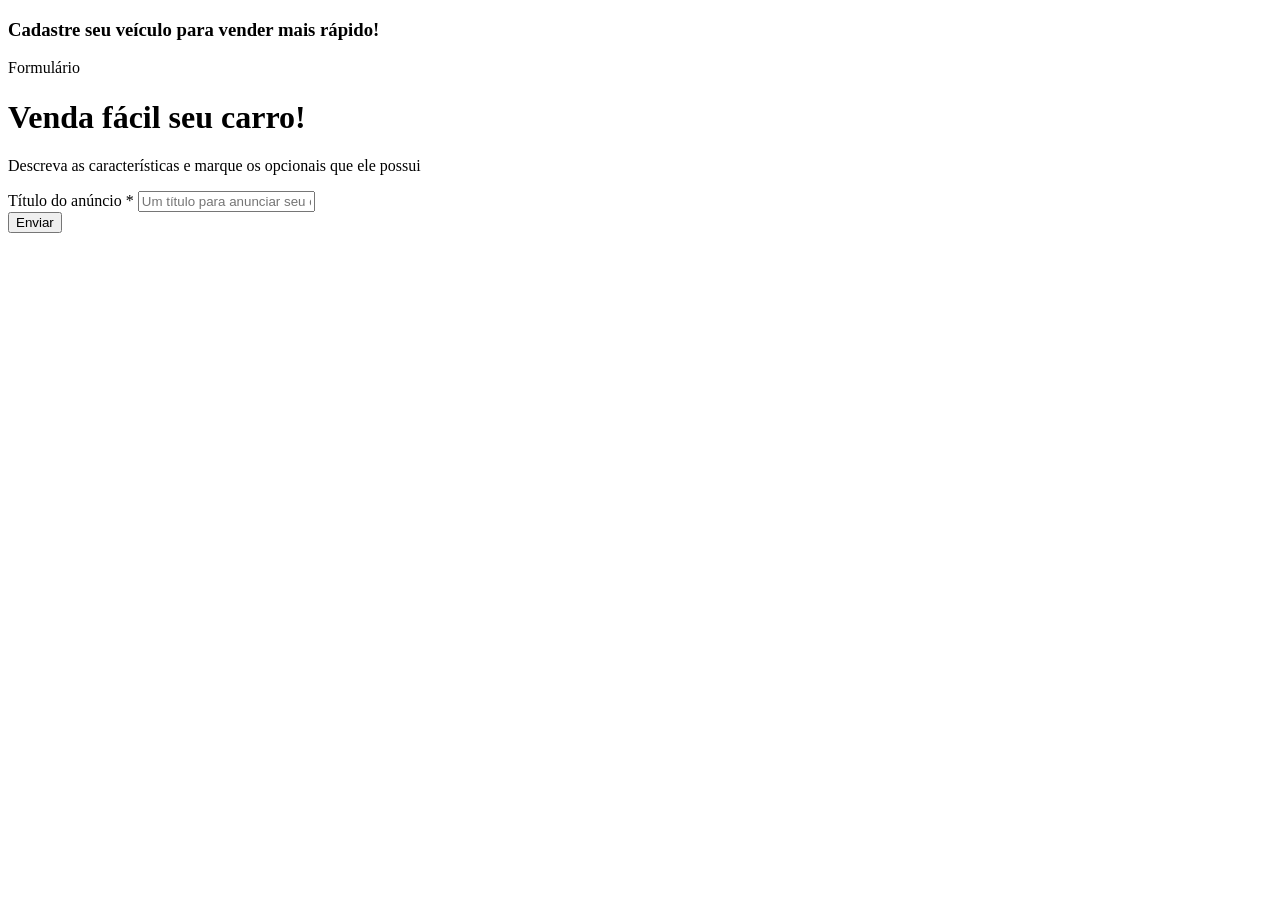
==== 2_form_project/index.html @ 3b4bd0bf "feat: Structuring HTML" ====
<!DOCTYPE html>
<html lang="pt-BR">

<head>
    <meta charset="UTF-8">
    <meta name="viewport" content="width=device-width, initial-scale=1.0">
    <title>Venda seu carro</title>
    <link rel="stylesheet" href="css/style.css">
</head>

<body>
    <div class="container">
        <div class="header">
            <h3>Cadastre seu veículo para vender mais rápido!</h3>
        </div>

        <div class="form--container">
            <div class="form-header">
                <p>Formulário</p>
            </div>
            <div class="form-body">
                <h1 class="form-title">Venda fácil seu carro!</h1>
                <p>Descreva as características e marque os opcionais que ele possui</p>
                <form>
                    <div class="box-input">
                        <label for="title">Título do anúncio <span class="required-field">*</span></label>
                        <input type="text" name="title" class="block" placeholder="Um título para anunciar seu carro"
                            minlength="1" maxlength="30" required>
                    </div>
                    <input type="submit" value="Enviar">
                </form>
            </div>
        </div>
    </div>
</body>

</html>
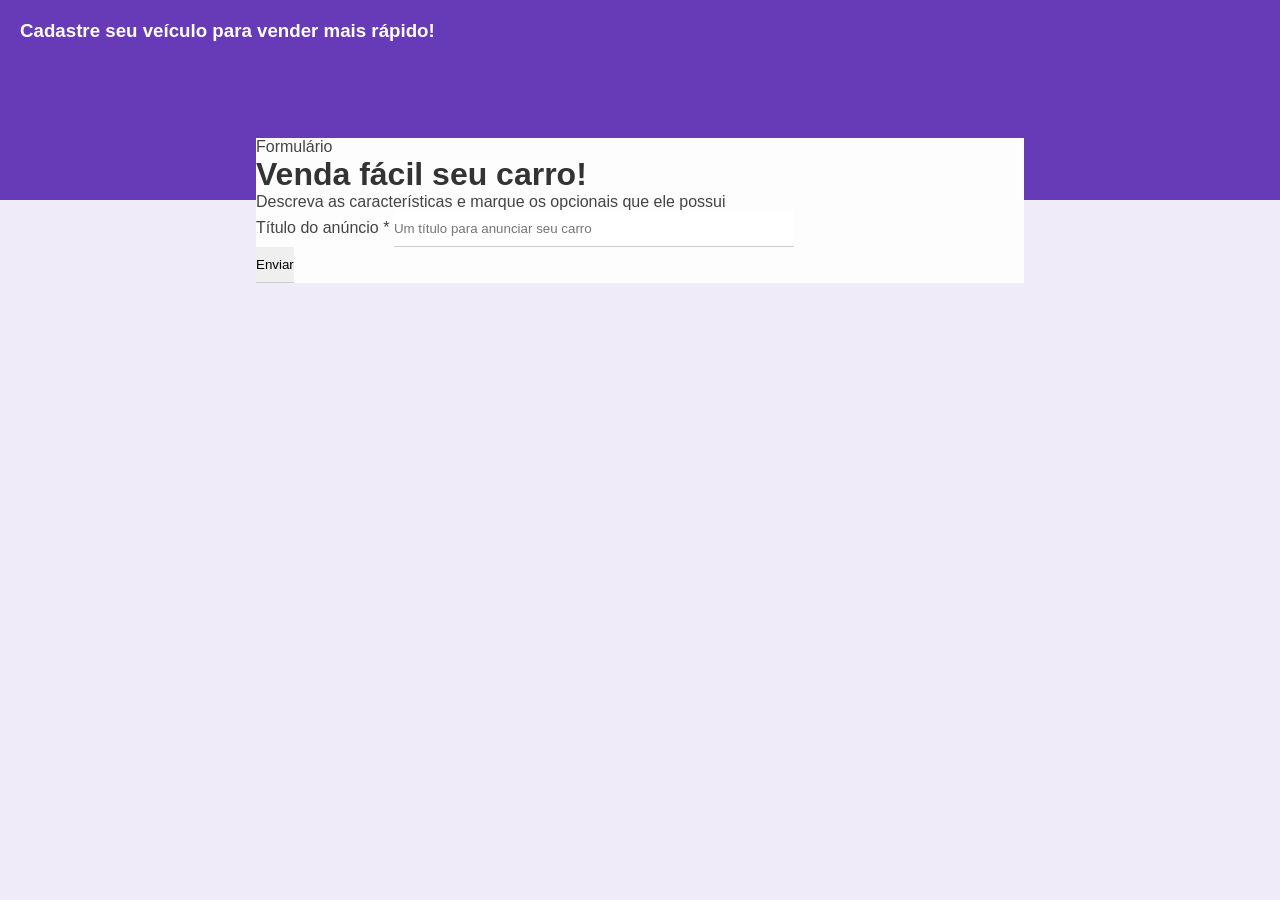
==== commit a5a2b494: "feat: Add styles in Header and Form-Container" ====
--- a/2_form_project/index.html
+++ b/2_form_project/index.html
@@ -14,7 +14,7 @@
             <h3>Cadastre seu veículo para vender mais rápido!</h3>
         </div>
 
-        <div class="form--container">
+        <div class="form-container">
             <div class="form-header">
                 <p>Formulário</p>
             </div>
--- a/2_form_project/css/style.css
+++ b/2_form_project/css/style.css
@@ -0,0 +1,62 @@
+/* Reset */
+
+* {
+    margin: 0;
+    padding: 0;
+    font-family: Arial, Helvetica, sans-serif;
+}
+
+/* Style */
+
+body {
+    background-color: #f0ebf8;
+}
+
+h1,
+h2,
+h3,
+h4,
+h5 {
+    color: #333;
+}
+
+p,
+label {
+    color: #444;
+}
+
+input {
+    border: none;
+    border-bottom: 1px solid #ccc;
+    padding: 10px 0;
+}
+
+input[type="text"],
+input[type="number"],
+input[type="date"],
+input[type="file"] {
+    width: 400px;
+}
+
+/* Page Header */
+.header {
+    height: 160px;
+    padding: 20px;
+    background-color: #673ab7;
+
+}
+
+.header h3 {
+    color: #fff;
+    margin-top: 0;
+}
+
+/* Form Container */
+
+.form-container {
+    background-color: #fdfdfd;
+    width: 60%;
+    margin: 0 auto;
+    position: relative;
+    top: -62px;
+}
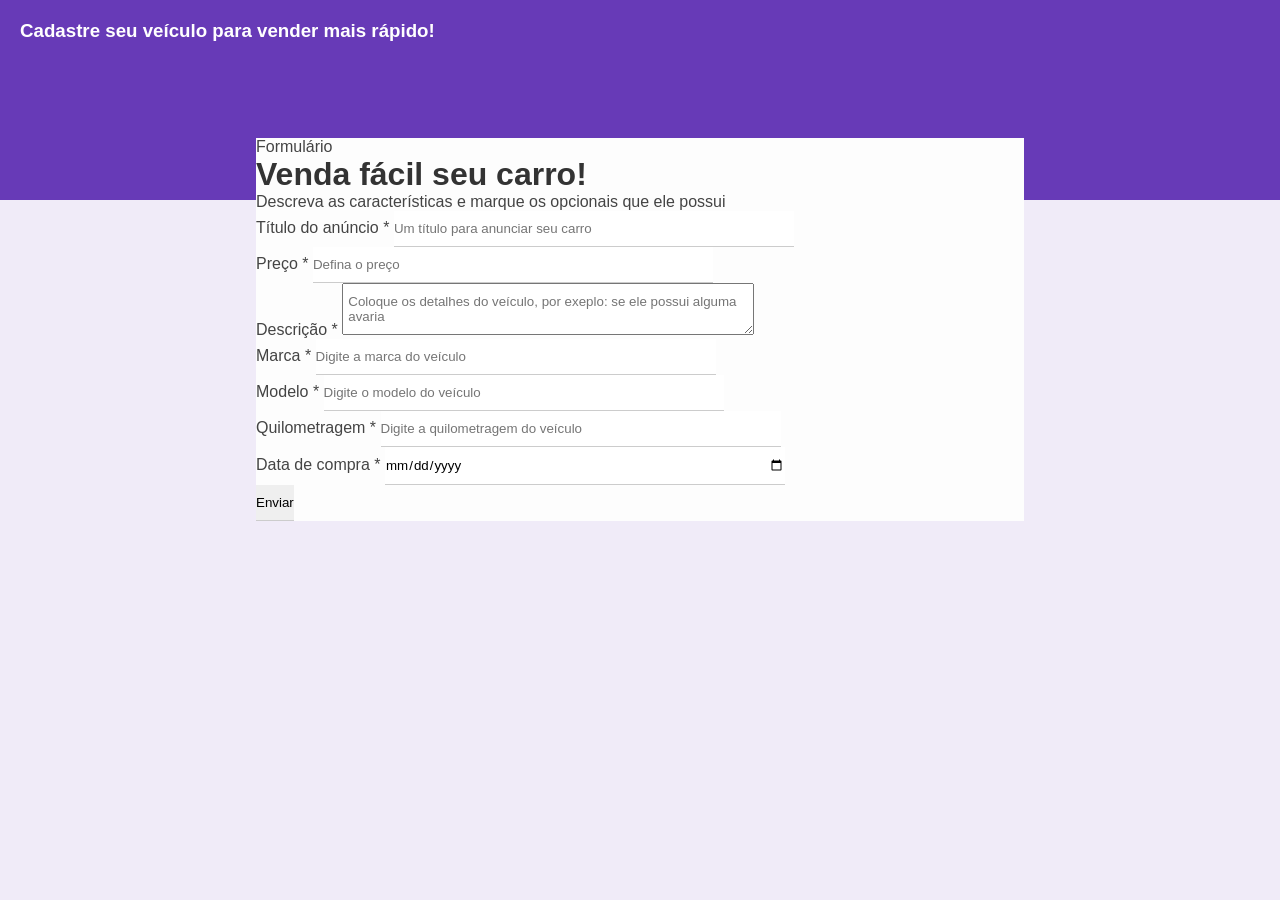
==== commit c15c85cb: "feat: add some inputs]" ====
--- a/2_form_project/index.html
+++ b/2_form_project/index.html
@@ -24,10 +24,37 @@
                 <form>
                     <div class="box-input">
                         <label for="title">Título do anúncio <span class="required-field">*</span></label>
-                        <input type="text" name="title" class="block" placeholder="Um título para anunciar seu carro"
-                            minlength="1" maxlength="30" required>
+                        <input type="text" name="title" id="title" class="block"
+                            placeholder="Um título para anunciar seu carro" minlength="1" maxlength="30" required>
                     </div>
-                    <input type="submit" value="Enviar">
+                    <div class="box-input">
+                        <label for="price">Preço <span class="required-field">*</span></label>
+                        <input type="number" name="price" id="price" class="block" placeholder="Defina o preço"
+                            required>
+                    </div>
+                    <div class="box-input">
+                        <label for="description">Descrição <span class="required-field">*</span></label>
+                        <textarea name="description" id="description" class="block"
+                            placeholder="Coloque os detalhes do veículo, por exeplo: se ele possui alguma avaria"></textarea>
+                    </div>
+                    <div class="box-input">
+                        <label for="brand">Marca <span class="required-field">*</span></label>
+                        <input type="text" name="brand" id="brand" class="block" placeholder="Digite a marca do veículo"
+                            required>
+                        <div class="box-input">
+                            <label for="model">Modelo <span class="required-field">*</span></label>
+                            <input type="text" name="model" id="model" class="block"
+                                placeholder="Digite o modelo do veículo" required>
+                            <div class="box-input">
+                                <label for="purchase_date">Quilometragem <span class="required-field">*</span></label>
+                                <input type="number" name="mileage" id="model" class="block"
+                                    placeholder="Digite a quilometragem do veículo" required>
+                                <div class="box-input">
+                                    <label for="purchase_date">Data de compra <span
+                                            class="required-field">*</span></label>
+                                    <input type="date" name="purchase_date" id="model" class="block" required>
+                                </div>
+                                <input type="submit" value="Enviar">
                 </form>
             </div>
         </div>
--- a/2_form_project/css/style.css
+++ b/2_form_project/css/style.css
@@ -34,8 +34,13 @@
 input[type="text"],
 input[type="number"],
 input[type="date"],
-input[type="file"] {
+input[type="file"],
+textarea {
     width: 400px;
+}
+
+textarea {
+    padding: 10px 5px;
 }
 
 /* Page Header */
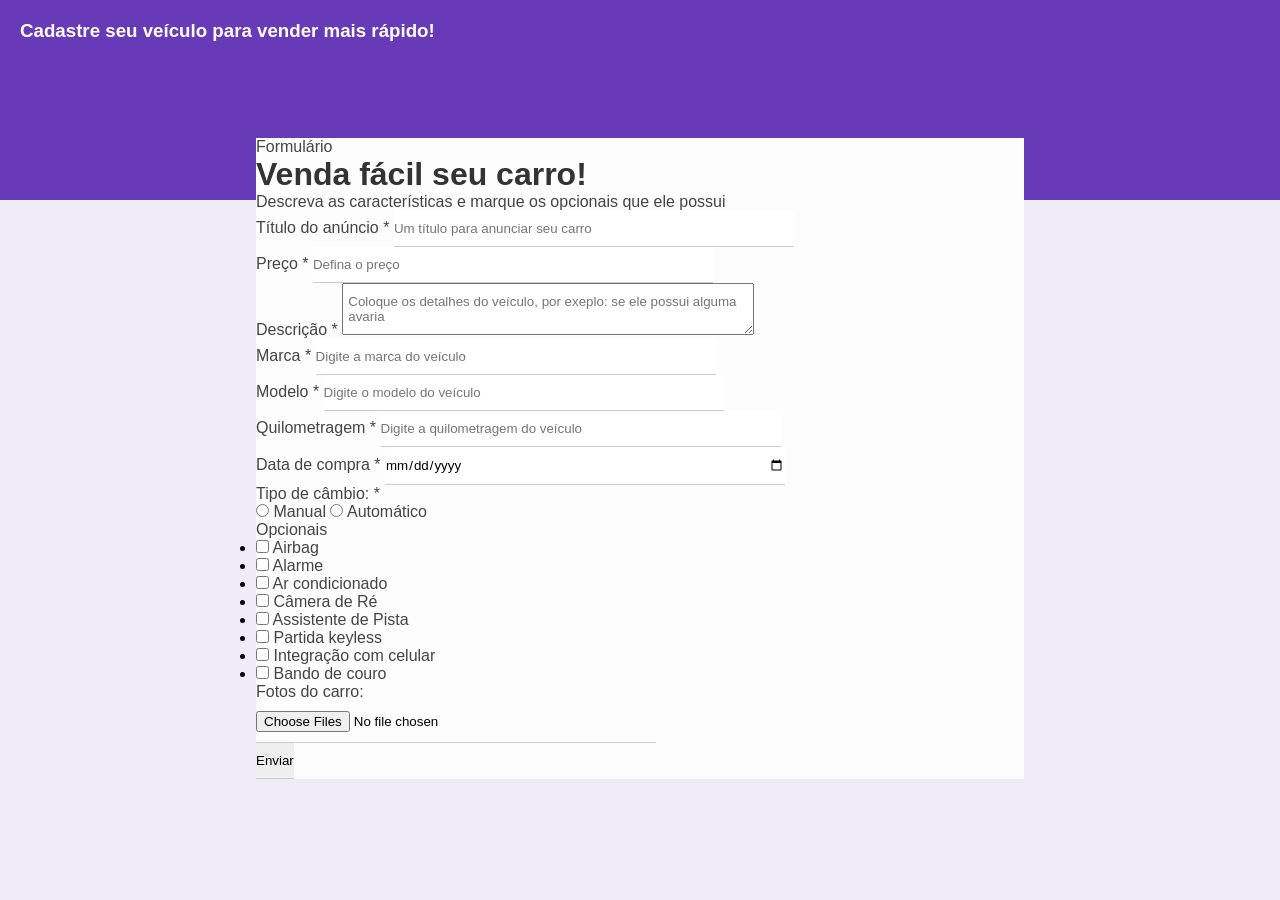
==== commit 2eea2472: "feat: add more inputs]" ====
--- a/2_form_project/index.html
+++ b/2_form_project/index.html
@@ -54,7 +54,63 @@
                                             class="required-field">*</span></label>
                                     <input type="date" name="purchase_date" id="model" class="block" required>
                                 </div>
-                                <input type="submit" value="Enviar">
+                                <div class="box-input">
+                                    <p>Tipo de câmbio: <span class="required-field">*</span></p>
+                                    <input type="radio" name="gear" id="manual">
+                                    <label for="manual">Manual</label>
+                                    <input type="radio" name="gear" id="auto">
+                                    <label for="auto">Automático</label>
+                                    <div class="optional-box">
+                                        <p>Opcionais</p>
+                                        <ul class="optional-list">
+                                            <li>
+                                                <input type="checkbox" name="optional[]" id="airbag" value="airbag">
+                                                <label for="airbag">Airbag</label>
+                                            </li>
+                                            <li>
+                                                <input type="checkbox" name="optional[]" id="alarm" value="alarm">
+                                                <label for="alarm">Alarme</label>
+                                            </li>
+                                            <li>
+                                                <input type="checkbox" name="optional[]" id="ac" value="ac">
+                                                <label for="ac">Ar condicionado</label>
+                                            </li>
+                                            <li>
+                                                <input type="checkbox" name="optional[]" id="reverse-camer"
+                                                    value="reverse-camera">
+                                                <label for="reverse-camera">Câmera de Ré</label>
+                                            </li>
+                                        </ul>
+                                    </div>
+                                    <div class="optional-box">
+                                        <ul class="optional-list">
+                                            <li>
+                                                <input type="checkbox" name="optional[]" id="lane-assist"
+                                                    value="lane-assist">
+                                                <label for="lane-assist">Assistente de Pista</label>
+                                            </li>
+                                            <li>
+                                                <input type="checkbox" name="optional[]" id="keyless" value="keyless">
+                                                <label for="keyless">Partida keyless</label>
+                                            </li>
+                                            <li>
+                                                <input type="checkbox" name="optional[]" id="smartphone"
+                                                    value="smartphone">
+                                                <label for="smartphone">Integração com celular</label>
+                                            </li>
+                                            <li>
+                                                <input type="checkbox" name="optional[]" id="leather_seat"
+                                                    value="leather_seata">
+                                                <label for="leather_seata">Bando de couro</label>
+                                            </li>
+                                        </ul>
+                                    </div>
+                                    <div class="box-input">
+                                        <p>Fotos do carro: <span class="required-field"></span></p>
+                                        <input type="file" multiple accept="image/png, image/jpg" id="images"
+                                            name="images" required>
+                                    </div>
+                                    <input type="submit" value="Enviar" class="btn-submit">
                 </form>
             </div>
         </div>
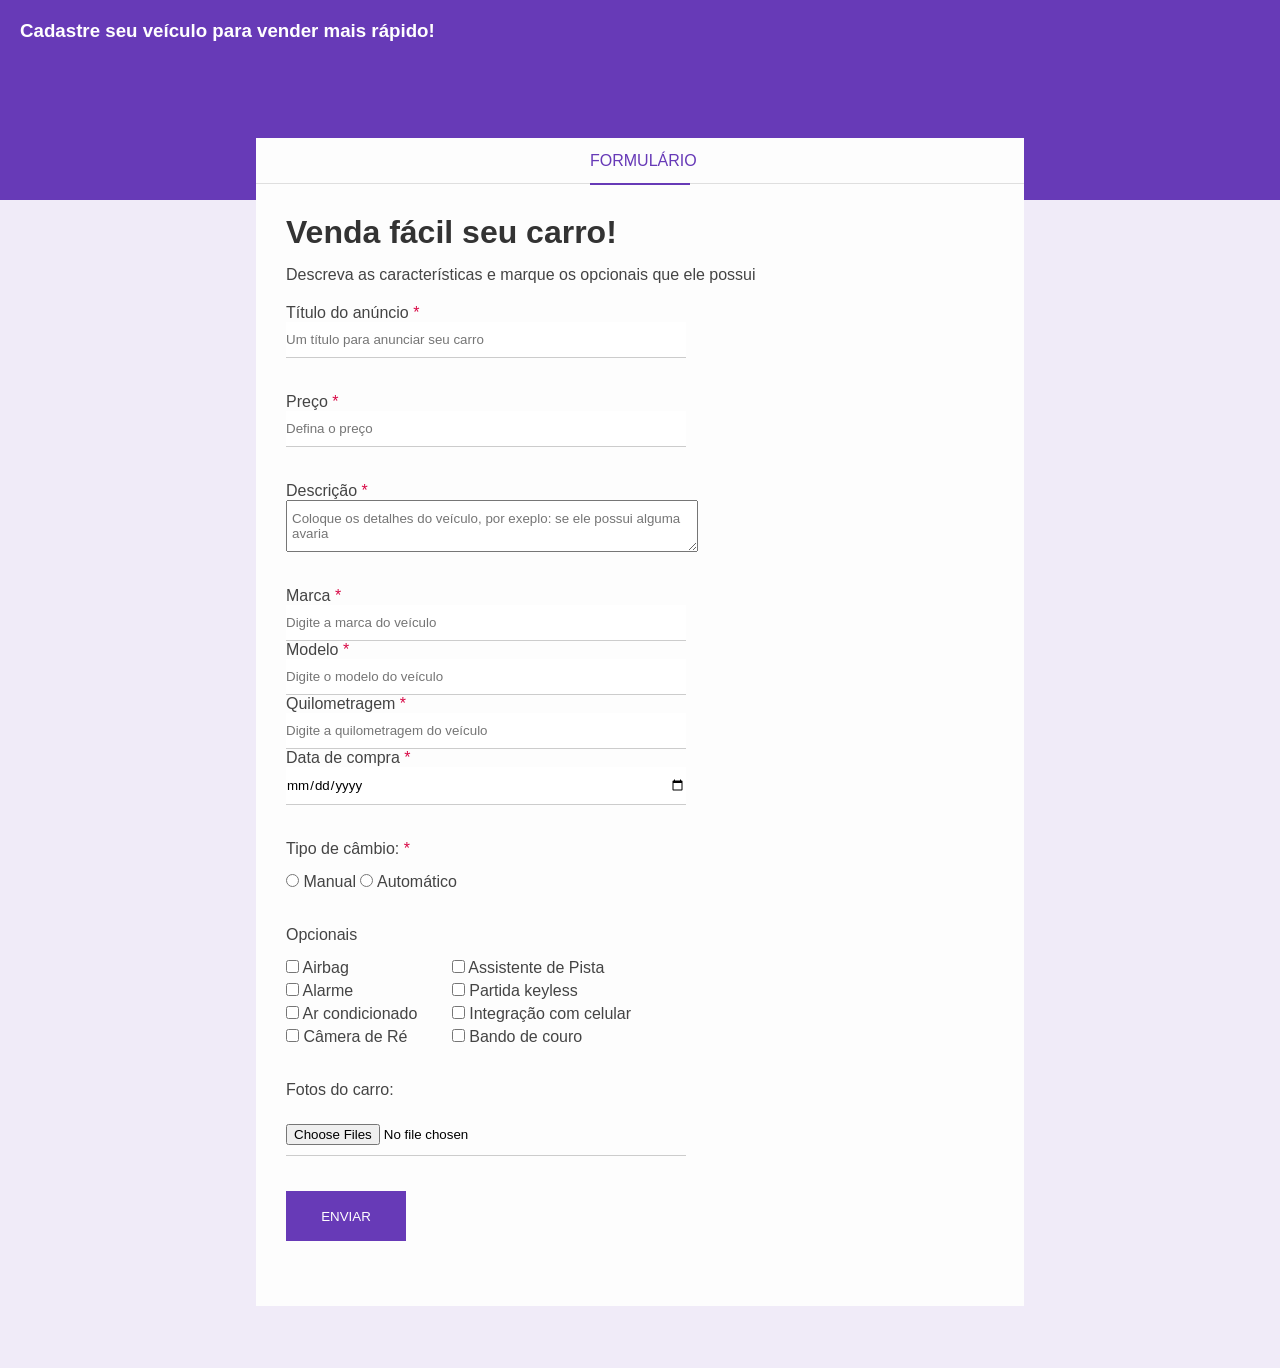
==== commit f6110599: "feat: finishing Form Project" ====
--- a/2_form_project/index.html
+++ b/2_form_project/index.html
@@ -47,12 +47,12 @@
                                 placeholder="Digite o modelo do veículo" required>
                             <div class="box-input">
                                 <label for="purchase_date">Quilometragem <span class="required-field">*</span></label>
-                                <input type="number" name="mileage" id="model" class="block"
+                                <input type="number" name="mileage" id="mileage" class="block"
                                     placeholder="Digite a quilometragem do veículo" required>
                                 <div class="box-input">
                                     <label for="purchase_date">Data de compra <span
                                             class="required-field">*</span></label>
-                                    <input type="date" name="purchase_date" id="model" class="block" required>
+                                    <input type="date" name="purchase_date" id="purchase_date" class="block" required>
                                 </div>
                                 <div class="box-input">
                                     <p>Tipo de câmbio: <span class="required-field">*</span></p>
@@ -60,57 +60,60 @@
                                     <label for="manual">Manual</label>
                                     <input type="radio" name="gear" id="auto">
                                     <label for="auto">Automático</label>
-                                    <div class="optional-box">
-                                        <p>Opcionais</p>
-                                        <ul class="optional-list">
-                                            <li>
-                                                <input type="checkbox" name="optional[]" id="airbag" value="airbag">
-                                                <label for="airbag">Airbag</label>
-                                            </li>
-                                            <li>
-                                                <input type="checkbox" name="optional[]" id="alarm" value="alarm">
-                                                <label for="alarm">Alarme</label>
-                                            </li>
-                                            <li>
-                                                <input type="checkbox" name="optional[]" id="ac" value="ac">
-                                                <label for="ac">Ar condicionado</label>
-                                            </li>
-                                            <li>
-                                                <input type="checkbox" name="optional[]" id="reverse-camer"
-                                                    value="reverse-camera">
-                                                <label for="reverse-camera">Câmera de Ré</label>
-                                            </li>
-                                        </ul>
-                                    </div>
-                                    <div class="optional-box">
-                                        <ul class="optional-list">
-                                            <li>
-                                                <input type="checkbox" name="optional[]" id="lane-assist"
-                                                    value="lane-assist">
-                                                <label for="lane-assist">Assistente de Pista</label>
-                                            </li>
-                                            <li>
-                                                <input type="checkbox" name="optional[]" id="keyless" value="keyless">
-                                                <label for="keyless">Partida keyless</label>
-                                            </li>
-                                            <li>
-                                                <input type="checkbox" name="optional[]" id="smartphone"
-                                                    value="smartphone">
-                                                <label for="smartphone">Integração com celular</label>
-                                            </li>
-                                            <li>
-                                                <input type="checkbox" name="optional[]" id="leather_seat"
-                                                    value="leather_seata">
-                                                <label for="leather_seata">Bando de couro</label>
-                                            </li>
-                                        </ul>
-                                    </div>
-                                    <div class="box-input">
-                                        <p>Fotos do carro: <span class="required-field"></span></p>
-                                        <input type="file" multiple accept="image/png, image/jpg" id="images"
-                                            name="images" required>
-                                    </div>
-                                    <input type="submit" value="Enviar" class="btn-submit">
+                                </div>
+                                <div class="optional-box">
+                                    <p>Opcionais</p>
+                                    <ul class="optional-list">
+                                        <li>
+                                            <input type="checkbox" name="optional[]" id="airbag" value="airbag">
+                                            <label for="airbag">Airbag</label>
+                                        </li>
+                                        <li>
+                                            <input type="checkbox" name="optional[]" id="alarm" value="alarm">
+                                            <label for="alarm">Alarme</label>
+                                        </li>
+                                        <li>
+                                            <input type="checkbox" name="optional[]" id="ac" value="ac">
+                                            <label for="ac">Ar condicionado</label>
+                                        </li>
+                                        <li>
+                                            <input type="checkbox" name="optional[]" id="reverse-camera"
+                                                value="reverse-camera">
+                                            <label for="reverse-camera">Câmera de Ré</label>
+                                        </li>
+                                    </ul>
+                                </div>
+                                <div class="optional-box">
+                                    <ul class="optional-list">
+                                        <li>
+                                            <input type="checkbox" name="optional[]" id="lane-assist"
+                                                value="lane-assist">
+                                            <label for="lane-assist">Assistente de Pista</label>
+                                        </li>
+                                        <li>
+                                            <input type="checkbox" name="optional[]" id="keyless" value="keyless">
+                                            <label for="keyless">Partida keyless</label>
+                                        </li>
+                                        <li>
+                                            <input type="checkbox" name="optional[]" id="smartphone" value="smartphone">
+                                            <label for="smartphone">Integração com celular</label>
+                                        </li>
+                                        <li>
+                                            <input type="checkbox" name="optional[]" id="leather_seat"
+                                                value="leather_seata">
+                                            <label for="leather_seata">Bando de couro</label>
+                                        </li>
+                                    </ul>
+                                </div>
+                                <div class="box-input">
+                                    <p>Fotos do carro: <span class="required-field"></span></p>
+                                    <input type="file" multiple accept="image/png, image/jpg" id="images" name="images"
+                                        required>
+                                </div>
+                                <input type="submit" value="Enviar" class="btn-submit">
+                            </div>
+                        </div>
+                    </div>
                 </form>
             </div>
         </div>
--- a/2_form_project/css/style.css
+++ b/2_form_project/css/style.css
@@ -64,4 +64,79 @@
     margin: 0 auto;
     position: relative;
     top: -62px;
+}
+
+/* Form Header */
+
+.form-header {
+    border-bottom: 1px solid #dfdfdf;
+    height: 45px;
+}
+
+.form-header p {
+    color: #673ab7;
+    border-bottom: 2px solid #673ab7;
+    width: 100px;
+    text-align: center;
+    margin: 0 auto;
+    text-transform: uppercase;
+    height: 45px;
+    line-height: 45px;
+}
+
+/* Form Body */
+
+.form-body {
+    padding: 30px;
+}
+
+.form-title {
+    margin-bottom: 15px;
+}
+
+.form-body p {
+    margin-bottom: 20px;
+}
+
+.required-field {
+    color: #d80845;
+}
+
+.box-input {
+    margin-bottom: 35px;
+}
+
+.block {
+    display: block;
+}
+
+.optional-box {
+    display: inline-block;
+    margin: 0px 30px 30px 0;
+}
+
+.optional-list li {
+    list-style: none;
+    margin-bottom: 5px;
+}
+
+.box-input p {
+    margin-bottom: 15px;
+}
+
+.btn-submit {
+    background-color: #673ab7;
+    color: #fff;
+    border: 2px solid transparent;
+    width: 120px;
+    height: 50px;
+    cursor: pointer;
+    text-transform: uppercase;
+    transition: 0.5s;
+}
+
+.btn-submit:hover {
+    background-color: #fff;
+    border-color: #673ab7;
+    color: #673ab7;
 }
